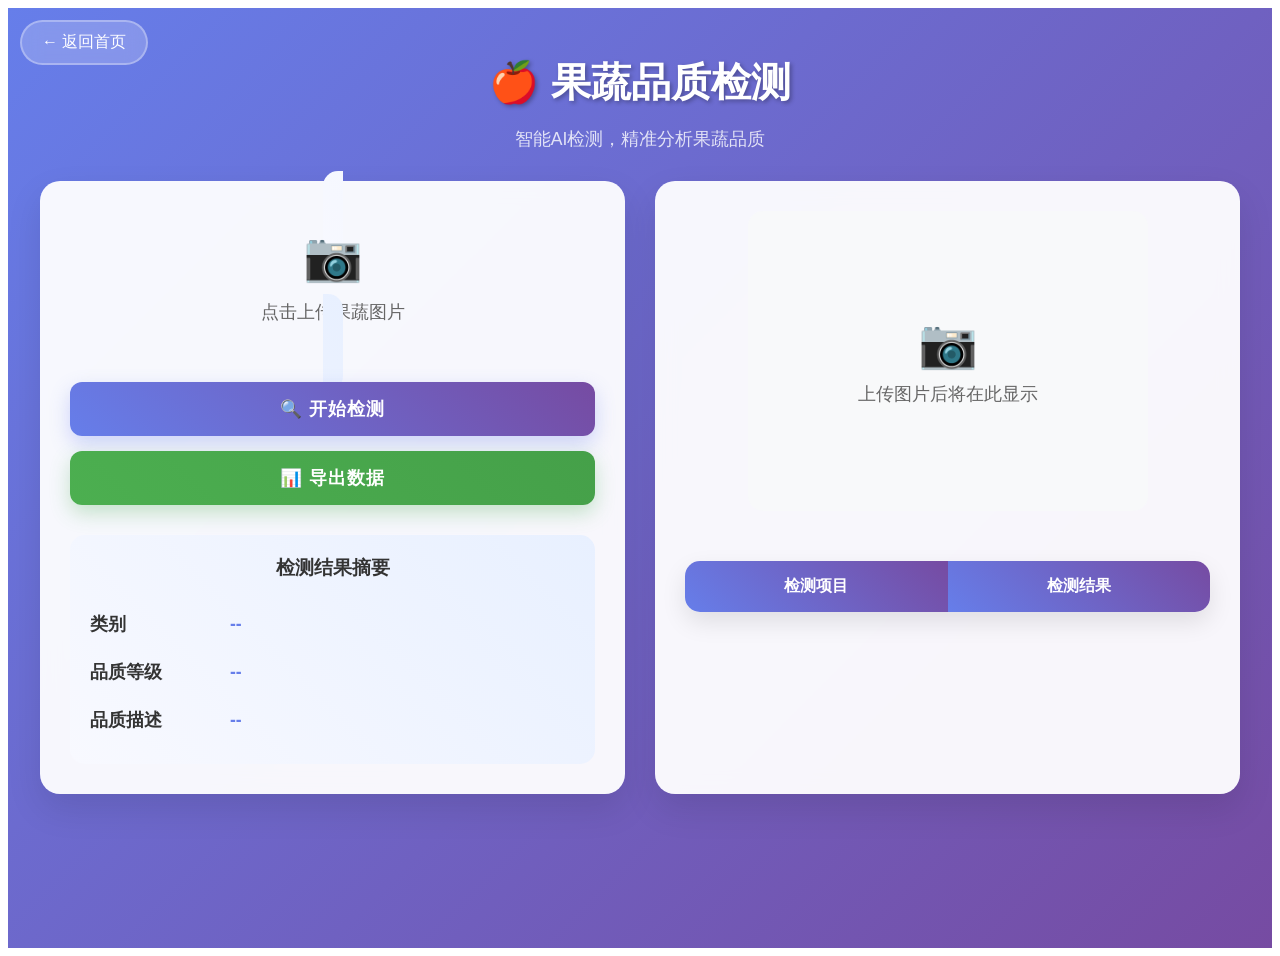
==== back/src/main/resources/templates/quality-detection.html @ ed48c377 "Initial commit" ====
<!DOCTYPE html>
<html lang="zh-CN" xmlns:th="http://www.thymeleaf.org">
<head>
    <meta charset="UTF-8">
    <meta name="viewport" content="width=device-width, initial-scale=1.0">
    <title>果蔬品质检测</title>
    <link rel="stylesheet" href="/css/style.css">
    <style>
        .quality-detection-container {
            min-height: 100vh;
            background: linear-gradient(135deg, #667eea 0%, #764ba2 100%);
            font-family: 'Segoe UI', Tahoma, Geneva, Verdana, sans-serif;
            padding: 20px;
        }
        
        .header-section {
            text-align: center;
            margin-bottom: 30px;
        }
        
        .page-title {
            font-size: 2.5rem;
            font-weight: 700;
            color: white;
            text-shadow: 2px 2px 4px rgba(0,0,0,0.3);
            margin-bottom: 10px;
        }
        
        .return-btn {
            position: absolute;
            top: 20px;
            left: 20px;
            background: rgba(255,255,255,0.2);
            color: white;
            border: 2px solid rgba(255,255,255,0.3);
            padding: 10px 20px;
            border-radius: 25px;
            cursor: pointer;
            transition: all 0.3s ease;
            backdrop-filter: blur(10px);
        }
        
        .return-btn:hover {
            background: rgba(255,255,255,0.3);
            transform: translateY(-2px);
        }
        
        .main-content {
            display: flex;
            gap: 30px;
            max-width: 1200px;
            margin: 0 auto;
            align-items: stretch;
        }
        
        .control-panel {
            flex: 1;
            background: rgba(255,255,255,0.95);
            border-radius: 20px;
            padding: 30px;
            box-shadow: 0 15px 35px rgba(0,0,0,0.1);
            backdrop-filter: blur(10px);
            display: flex;
            flex-direction: column;
        }
        
        .upload-section {
            text-align: center;
            margin-bottom: 30px;
        }
        
        .upload-area {
            border-radius: 15px;
            padding: 40px 20px;
            margin-bottom: 20px;
            transition: all 0.3s ease;
            cursor: pointer;
            background: linear-gradient(45deg, #f8f9ff, #e8f0ff);
        }
        
        .upload-area:hover {
            border-color: #764ba2;
            background: linear-gradient(45deg, #e8f0ff, #f0f8ff);
            transform: translateY(-2px);
        }
        
        .upload-icon {
            font-size: 3rem;
            color: #667eea;
            margin-bottom: 15px;
        }
        
        .upload-text {
            font-size: 1.1rem;
            color: #666;
            font-weight: 500;
        }
        
        .file-name {
            color: #667eea;
            font-weight: 600;
            margin-top: 10px;
        }
        
        .action-buttons {
            display: flex;
            flex-direction: column;
            gap: 15px;
            margin-bottom: 30px;
        }
        
        .btn {
            padding: 15px 25px;
            border: none;
            border-radius: 12px;
            font-size: 1.1rem;
            font-weight: 600;
            cursor: pointer;
            transition: all 0.3s ease;
            text-transform: uppercase;
            letter-spacing: 1px;
        }
        
        .btn-primary {
            background: linear-gradient(45deg, #667eea, #764ba2);
            color: white;
            box-shadow: 0 8px 20px rgba(102, 126, 234, 0.3);
        }
        
        .btn-primary:hover {
            transform: translateY(-3px);
            box-shadow: 0 12px 25px rgba(102, 126, 234, 0.4);
        }
        
        .btn-secondary {
            background: linear-gradient(45deg, #4CAF50, #45a049);
            color: white;
            box-shadow: 0 8px 20px rgba(76, 175, 80, 0.3);
        }
        
        .btn-secondary:hover {
            transform: translateY(-3px);
            box-shadow: 0 12px 25px rgba(76, 175, 80, 0.4);
        }
        
        .result-summary {
            background: linear-gradient(45deg, #f8f9ff, #e8f0ff);
            border-radius: 15px;
            padding: 20px;
        }
        
        .result-summary .result-item {
            display: table !important;
            width: 100% !important;
            padding: 12px 0 !important;
            font-size: 1.1rem !important;
            border: none !important;
            border-bottom: none !important;
            border-top: none !important;
        }
        
        .result-summary .result-label {
            display: table-cell !important;
            font-weight: 600 !important;
            color: #333 !important;
            width: 120px !important;
            padding-right: 20px !important;
            vertical-align: middle !important;
            border: none !important;
        }
        
        .result-summary .result-value {
            display: table-cell !important;
            font-weight: 700 !important;
            color: #667eea !important;
            vertical-align: middle !important;
            border: none !important;
        }
        
        .display-panel {
            flex: 1;
            background: rgba(255,255,255,0.95);
            border-radius: 20px;
            padding: 30px;
            box-shadow: 0 15px 35px rgba(0,0,0,0.1);
            backdrop-filter: blur(10px);
            display: flex;
            flex-direction: column;
        }
        
        .image-container {
            text-align: center;
            margin-bottom: 30px;
            display: flex;
            flex-direction: column;
            align-items: center;
            justify-content: center;
            min-height: 320px;
            border: none !important;
            outline: none !important;
        }
        
        .image-container::before,
        .image-container::after,
        .image-container *::before,
        .image-container *::after {
            display: none !important;
            content: none !important;
        }
        
        .preview-image {
            max-width: 100%;
            max-height: 300px;
            border-radius: 15px;
            box-shadow: 0 10px 25px rgba(0,0,0,0.15);
            transition: transform 0.3s ease;
            border: none !important;
            outline: none !important;
        }
        
        .preview-image:hover {
            transform: scale(1.02);
        }
        
        .results-table {
            width: 100%;
            border-collapse: collapse;
            border-radius: 15px;
            overflow: hidden;
            box-shadow: 0 10px 25px rgba(0,0,0,0.1);
        }
        
        .results-table th {
            background: linear-gradient(45deg, #667eea, #764ba2);
            color: white;
            padding: 15px;
            font-weight: 600;
            text-align: center;
        }
        
        .results-table td {
            padding: 15px;
            text-align: center;
            border-bottom: 1px solid #eee;
            font-weight: 500;
        }
        
        .results-table tbody tr:hover {
            background: linear-gradient(45deg, #f8f9ff, #e8f0ff);
        }
        
        .loading-overlay {
            position: fixed;
            top: 0;
            left: 0;
            width: 100%;
            height: 100%;
            background: rgba(0,0,0,0.7);
            display: flex;
            justify-content: center;
            align-items: center;
            z-index: 1000;
        }
        
        .loading-content {
            background: white;
            padding: 40px;
            border-radius: 20px;
            text-align: center;
            box-shadow: 0 20px 40px rgba(0,0,0,0.3);
        }
        
        .spinner {
            width: 50px;
            height: 50px;
            border: 5px solid #f3f3f3;
            border-top: 5px solid #667eea;
            border-radius: 50%;
            animation: spin 1s linear infinite;
            margin: 0 auto 20px;
        }
        
        @keyframes spin {
            0% { transform: rotate(0deg); }
            100% { transform: rotate(360deg); }
        }
        
        .loading-text {
            font-size: 1.2rem;
            color: #333;
            font-weight: 600;
        }
    </style>
</head>
<body>
    <div class="quality-detection-container">
        <div class="return-btn" onclick="window.location.href='/index'">
            ← 返回首页
        </div>
        
        <div id="loading" class="loading-overlay" style="display: none;">
            <div class="loading-content">
                <div class="spinner"></div>
                <div class="loading-text">正在检测中，请稍候...</div>
            </div>
        </div>
        
        <div class="header-section">
            <h1 class="page-title">🍎 果蔬品质检测</h1>
            <p style="color: rgba(255,255,255,0.8); font-size: 1.1rem;">智能AI检测，精准分析果蔬品质</p>
        </div>
        
        <div class="main-content">
            <div class="control-panel">
                <div class="upload-section">
                    <label for="image-upload" class="upload-area">
                        <div class="upload-icon">📷</div>
                        <div class="upload-text">点击上传果蔬图片</div>
                        <div class="file-name" id="file-name"></div>
                    </label>
                    <input type="file" id="image-upload" accept="image/*" style="display: none;" />
                </div>
                
                <div class="action-buttons">
                    <button id="start-detection" class="btn btn-primary" onclick="startQualityDetection()">
                        🔍 开始检测
                    </button>
                    <button id="export-data" class="btn btn-secondary" onclick="exportData('quality')">
                        📊 导出数据
                    </button>
                </div>
                
                <div class="result-summary" style="flex: 1; display: flex; flex-direction: column;">
                    <h3 style="margin-top: 0; color: #333; text-align: center;">检测结果摘要</h3>
                    <div class="result-item">
                        <span class="result-label">类别</span>
                        <span class="result-value category">--</span>
                    </div>
                    <div class="result-item">
                        <span class="result-label">品质等级</span>
                        <span class="result-value maturity">--</span>
                    </div>
                    <div class="result-item">
                        <span class="result-label">品质描述</span>
                        <span class="result-value sweetness">--</span>
                    </div>
                </div>
            </div>
            
            <div class="display-panel">
                <div class="image-container">
                    <div id="image-placeholder" style="
                        width: 100%;
                        max-width: 400px;
                        height: 300px;
                        border-radius: 15px;
                        display: flex;
                        align-items: center;
                        justify-content: center;
                        background: #f8f9fa;
                        color: #666;
                        font-size: 1.1rem;
                        margin: 0 auto 20px auto;
                        border: none !important;
                        outline: none !important;
                    ">
                        <div style="text-align: center;">
                            <div style="font-size: 3rem; margin-bottom: 10px;">📷</div>
                            <div>上传图片后将在此显示</div>
                        </div>
                    </div>
                    <img id="uploaded-image" class="preview-image" 
                         style="display: none; max-width: 100%; max-height: 300px; border-radius: 15px; box-shadow: 0 10px 25px rgba(0,0,0,0.15);" 
                         alt="上传的图片">
                </div>
                
                <table id="result-table" class="results-table">
                    <thead>
                        <tr>
                            <th>检测项目</th>
                            <th>检测结果</th>
                        </tr>
                    </thead>
                    <tbody>
                        <!-- 这里会动态添加检测结果 -->
                    </tbody>
                </table>
            </div>
        </div>
    </div>
    <script src="/js/main.js"></script>
    <script>
        // 品质检测专用函数
        function startQualityDetection() {
            const fileInput = document.getElementById('image-upload');
            const uploadedImage = document.getElementById('uploaded-image');
            
            if (!fileInput.files[0]) {
                alert('请先上传图片');
                return;
            }
            
            // 显示加载状态
            const detectBtn = document.getElementById('start-detection');
            const originalText = detectBtn.textContent;
            detectBtn.innerHTML = '<span class="loading"></span> 检测中...';
            detectBtn.disabled = true;
            
            // 创建FormData对象
            const formData = new FormData();
            formData.append('file', fileInput.files[0]);
            
            // 发送请求到后端
            fetch('/api/model/detect/quality', {
                method: 'POST',
                body: formData
            })
            .then(response => response.json())
            .then(data => {
                if (data.success) {
                    displayQualityResult(data.data);
                } else {
                    alert('检测失败: ' + (data.message || '未知错误'));
                }
            })
            .catch(error => {
                console.error('检测请求失败:', error);
                alert('检测失败: 网络错误或服务器异常');
            })
            .finally(() => {
                // 恢复按钮状态
                detectBtn.textContent = originalText;
                detectBtn.disabled = false;
            });
        }
        
        // 显示品质检测结果
        function displayQualityResult(result) {
            // 更新左侧显示
            document.querySelector('.category').textContent = result.category || '--';
            document.querySelector('.maturity').textContent = result.quality_level || '--';
            document.querySelector('.sweetness').textContent = result.quality_desc || '--';
            
            // 更新右侧表格
            const tbody = document.querySelector('#result-table tbody');
            tbody.innerHTML = '';
            
            // 添加检测结果到表格
            const resultItems = [
                { item: '类别', result: result.category || '--' },
                { item: '品质等级', result: result.quality_level || '--' },
                { item: '品质描述', result: result.quality_desc || '--' },
                { item: '置信度', result: (result.confidence !== undefined ? result.confidence : '--') },
                { item: '可信度说明', result: result.confidence_desc || '--' },
                { item: '综合结论', result: result.result || '--' }
            ];
            
            resultItems.forEach(item => {
                const row = tbody.insertRow();
                const itemCell = row.insertCell(0);
                const resultCell = row.insertCell(1);
                itemCell.textContent = item.item;
                resultCell.textContent = item.result;
                itemCell.style.cssText = 'text-align: center; padding: 10px; border: 1px solid #ddd;';
                resultCell.style.cssText = 'text-align: center; padding: 10px; border: 1px solid #ddd;';
            });
        }
        
        // 图片上传处理
        document.getElementById('image-upload').addEventListener('change', function(event) {
            const file = event.target.files[0];
            if (file && file.type.startsWith('image/')) {
                const reader = new FileReader();
                reader.onload = function(e) {
                    const uploadedImage = document.getElementById('uploaded-image');
                    const placeholder = document.getElementById('image-placeholder');
                    
                    // 隐藏占位符，显示图片
                    placeholder.style.display = 'none';
                    uploadedImage.src = e.target.result;
                    uploadedImage.style.display = 'block';
                    
                    // 更新文件名显示
                    document.getElementById('file-name').textContent = file.name;
                };
                reader.readAsDataURL(file);
            }
        });
    </script>
</body>
</html>
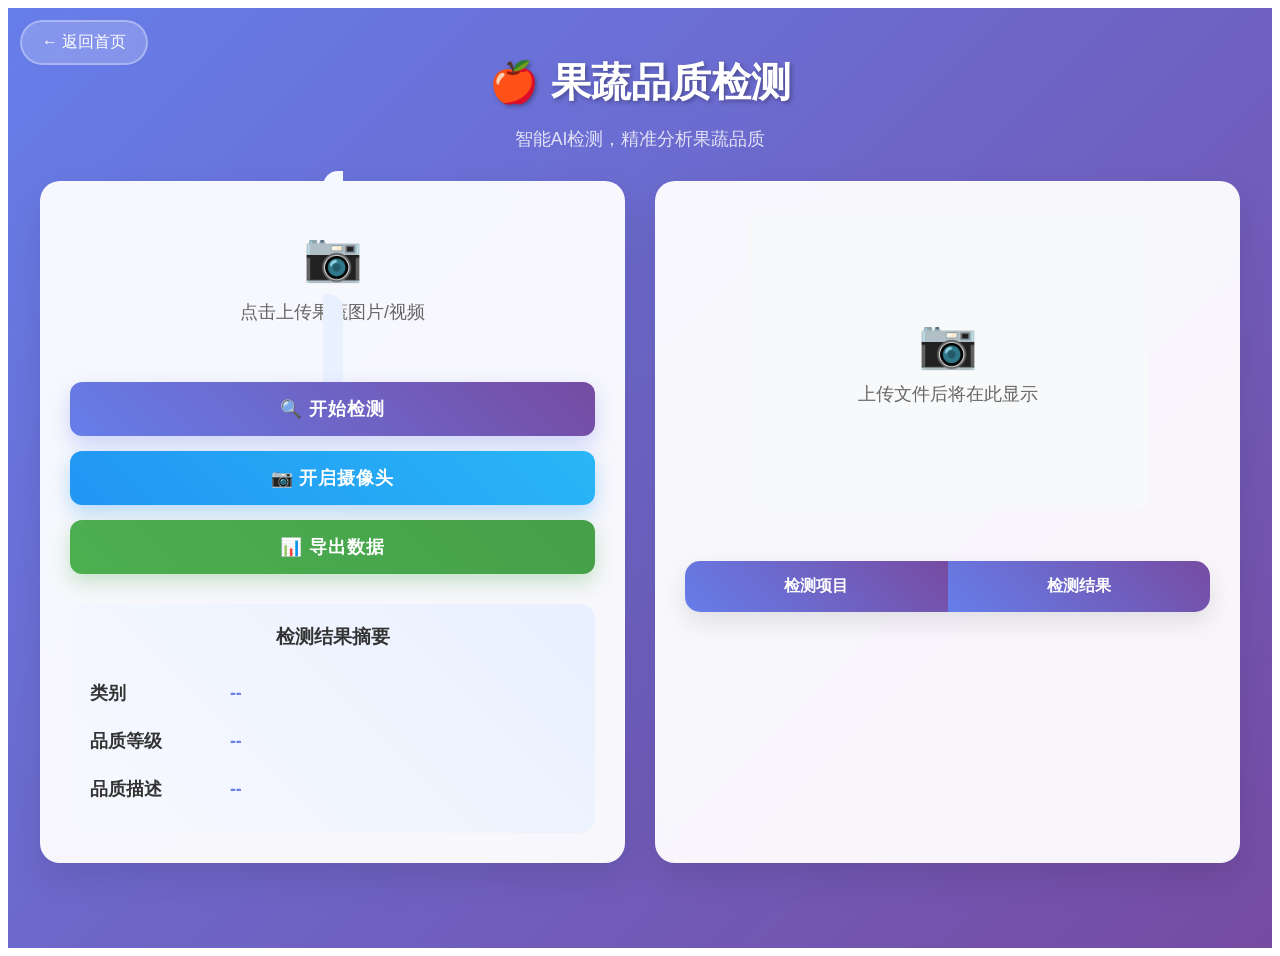
==== commit 96cdd8d0: "Update project" ====
--- a/back/src/main/resources/templates/quality-detection.html
+++ b/back/src/main/resources/templates/quality-detection.html
@@ -315,15 +315,18 @@
                 <div class="upload-section">
                     <label for="image-upload" class="upload-area">
                         <div class="upload-icon">📷</div>
-                        <div class="upload-text">点击上传果蔬图片</div>
+                        <div class="upload-text">点击上传果蔬图片/视频</div>
                         <div class="file-name" id="file-name"></div>
                     </label>
-                    <input type="file" id="image-upload" accept="image/*" style="display: none;" />
+                    <input type="file" id="image-upload" accept="image/*,video/*" style="display: none;" />
                 </div>
                 
                 <div class="action-buttons">
                     <button id="start-detection" class="btn btn-primary" onclick="startQualityDetection()">
                         🔍 开始检测
+                    </button>
+                    <button id="start-camera" class="btn btn-secondary" onclick="toggleCamera()" style="background: linear-gradient(45deg, #2196F3, #29B6F6); box-shadow: 0 8px 20px rgba(33, 150, 243, 0.3);">
+                        📷 开启摄像头
                     </button>
                     <button id="export-data" class="btn btn-secondary" onclick="exportData('quality')">
                         📊 导出数据
@@ -366,12 +369,19 @@
                     ">
                         <div style="text-align: center;">
                             <div style="font-size: 3rem; margin-bottom: 10px;">📷</div>
-                            <div>上传图片后将在此显示</div>
+                            <div>上传文件后将在此显示</div>
                         </div>
                     </div>
                     <img id="uploaded-image" class="preview-image" 
                          style="display: none; max-width: 100%; max-height: 300px; border-radius: 15px; box-shadow: 0 10px 25px rgba(0,0,0,0.15);" 
                          alt="上传的图片">
+                    <video id="uploaded-video" class="preview-image" controls
+                           style="display: none; max-width: 100%; max-height: 300px; border-radius: 15px; box-shadow: 0 10px 25px rgba(0,0,0,0.15);">
+                    </video>
+                    <video id="camera-stream" class="preview-image" autoplay playsinline
+                           style="display: none; max-width: 100%; max-height: 300px; border-radius: 15px; box-shadow: 0 10px 25px rgba(0,0,0,0.15); transform: scaleX(-1);">
+                    </video>
+                    <canvas id="camera-canvas" style="display: none;"></canvas>
                 </div>
                 
                 <table id="result-table" class="results-table">
@@ -390,13 +400,112 @@
     </div>
     <script src="/js/main.js"></script>
     <script>
+        let cameraStream = null;
+        let detectionInterval = null;
+        let isCameraActive = false;
+
+        // 切换摄像头状态
+        async function toggleCamera() {
+            const cameraBtn = document.getElementById('start-camera');
+            const cameraVideo = document.getElementById('camera-stream');
+            const placeholder = document.getElementById('image-placeholder');
+            const uploadedImage = document.getElementById('uploaded-image');
+            const uploadedVideo = document.getElementById('uploaded-video');
+            
+            if (isCameraActive) {
+                // 关闭摄像头
+                stopCamera();
+                cameraBtn.innerHTML = '📷 开启摄像头';
+                cameraBtn.style.background = 'linear-gradient(45deg, #2196F3, #29B6F6)';
+                cameraVideo.style.display = 'none';
+                placeholder.style.display = 'flex';
+                isCameraActive = false;
+            } else {
+                // 开启摄像头
+                try {
+                    const stream = await navigator.mediaDevices.getUserMedia({ video: { facingMode: 'environment' } });
+                    cameraStream = stream;
+                    cameraVideo.srcObject = stream;
+                    
+                    // 隐藏其他元素
+                    placeholder.style.display = 'none';
+                    uploadedImage.style.display = 'none';
+                    uploadedVideo.style.display = 'none';
+                    uploadedVideo.pause();
+                    
+                    cameraVideo.style.display = 'block';
+                    cameraBtn.innerHTML = '⏹️ 停止实时检测';
+                    cameraBtn.style.background = 'linear-gradient(45deg, #FF5722, #F44336)';
+                    isCameraActive = true;
+                    
+                    // 开始定时检测
+                    startRealtimeDetection();
+                } catch (err) {
+                    console.error("无法访问摄像头:", err);
+                    alert("无法访问摄像头，请确保已授予权限并且设备有摄像头。");
+                }
+            }
+        }
+
+        function stopCamera() {
+            if (cameraStream) {
+                cameraStream.getTracks().forEach(track => track.stop());
+                cameraStream = null;
+            }
+            if (detectionInterval) {
+                clearInterval(detectionInterval);
+                detectionInterval = null;
+            }
+        }
+
+        function startRealtimeDetection() {
+            // 每秒捕获一帧并发送检测
+            detectionInterval = setInterval(() => {
+                if (!isCameraActive) return;
+                
+                const video = document.getElementById('camera-stream');
+                const canvas = document.getElementById('camera-canvas');
+                const ctx = canvas.getContext('2d');
+                
+                if (video.videoWidth === 0) return; // 视频还没准备好
+                
+                // 设置canvas尺寸与视频一致
+                canvas.width = video.videoWidth;
+                canvas.height = video.videoHeight;
+                
+                // 绘制当前帧
+                ctx.drawImage(video, 0, 0, canvas.width, canvas.height);
+                
+                // 转换为blob并上传
+                canvas.toBlob(blob => {
+                    if (!blob) return;
+                    
+                    const formData = new FormData();
+                    formData.append('file', blob, 'camera_frame.jpg');
+                    
+                    fetch('/api/model/detect/quality', {
+                        method: 'POST',
+                        body: formData
+                    })
+                    .then(response => response.json())
+                    .then(data => {
+                        if (data.success) {
+                            displayQualityResult(data.data);
+                        }
+                    })
+                    .catch(err => console.error('实时检测错误:', err));
+                }, 'image/jpeg', 0.8); // 80%质量，减少网络带宽
+                
+            }, 1500); // 每1.5秒检测一次
+        }
+
         // 品质检测专用函数
         function startQualityDetection() {
             const fileInput = document.getElementById('image-upload');
             const uploadedImage = document.getElementById('uploaded-image');
             
             if (!fileInput.files[0]) {
-                alert('请先上传图片');
+                alert('请先上传图片或视频');
                 return;
             }
             
@@ -466,24 +575,32 @@
             });
         }
         
-        // 图片上传处理
+        // 文件上传处理
         document.getElementById('image-upload').addEventListener('change', function(event) {
             const file = event.target.files[0];
-            if (file && file.type.startsWith('image/')) {
-                const reader = new FileReader();
-                reader.onload = function(e) {
-                    const uploadedImage = document.getElementById('uploaded-image');
-                    const placeholder = document.getElementById('image-placeholder');
-                    
-                    // 隐藏占位符，显示图片
-                    placeholder.style.display = 'none';
-                    uploadedImage.src = e.target.result;
+            if (file) {
+                const uploadedImage = document.getElementById('uploaded-image');
+                const uploadedVideo = document.getElementById('uploaded-video');
+                const placeholder = document.getElementById('image-placeholder');
+                
+                // 隐藏占位符
+                placeholder.style.display = 'none';
+                
+                const fileURL = URL.createObjectURL(file);
+                
+                if (file.type.startsWith('image/')) {
+                    uploadedVideo.style.display = 'none';
+                    uploadedVideo.pause();
+                    uploadedImage.src = fileURL;
                     uploadedImage.style.display = 'block';
-                    
-                    // 更新文件名显示
-                    document.getElementById('file-name').textContent = file.name;
-                };
-                reader.readAsDataURL(file);
+                } else if (file.type.startsWith('video/')) {
+                    uploadedImage.style.display = 'none';
+                    uploadedVideo.src = fileURL;
+                    uploadedVideo.style.display = 'block';
+                }
+                
+                // 更新文件名显示
+                document.getElementById('file-name').textContent = file.name;
             }
         });
     </script>
